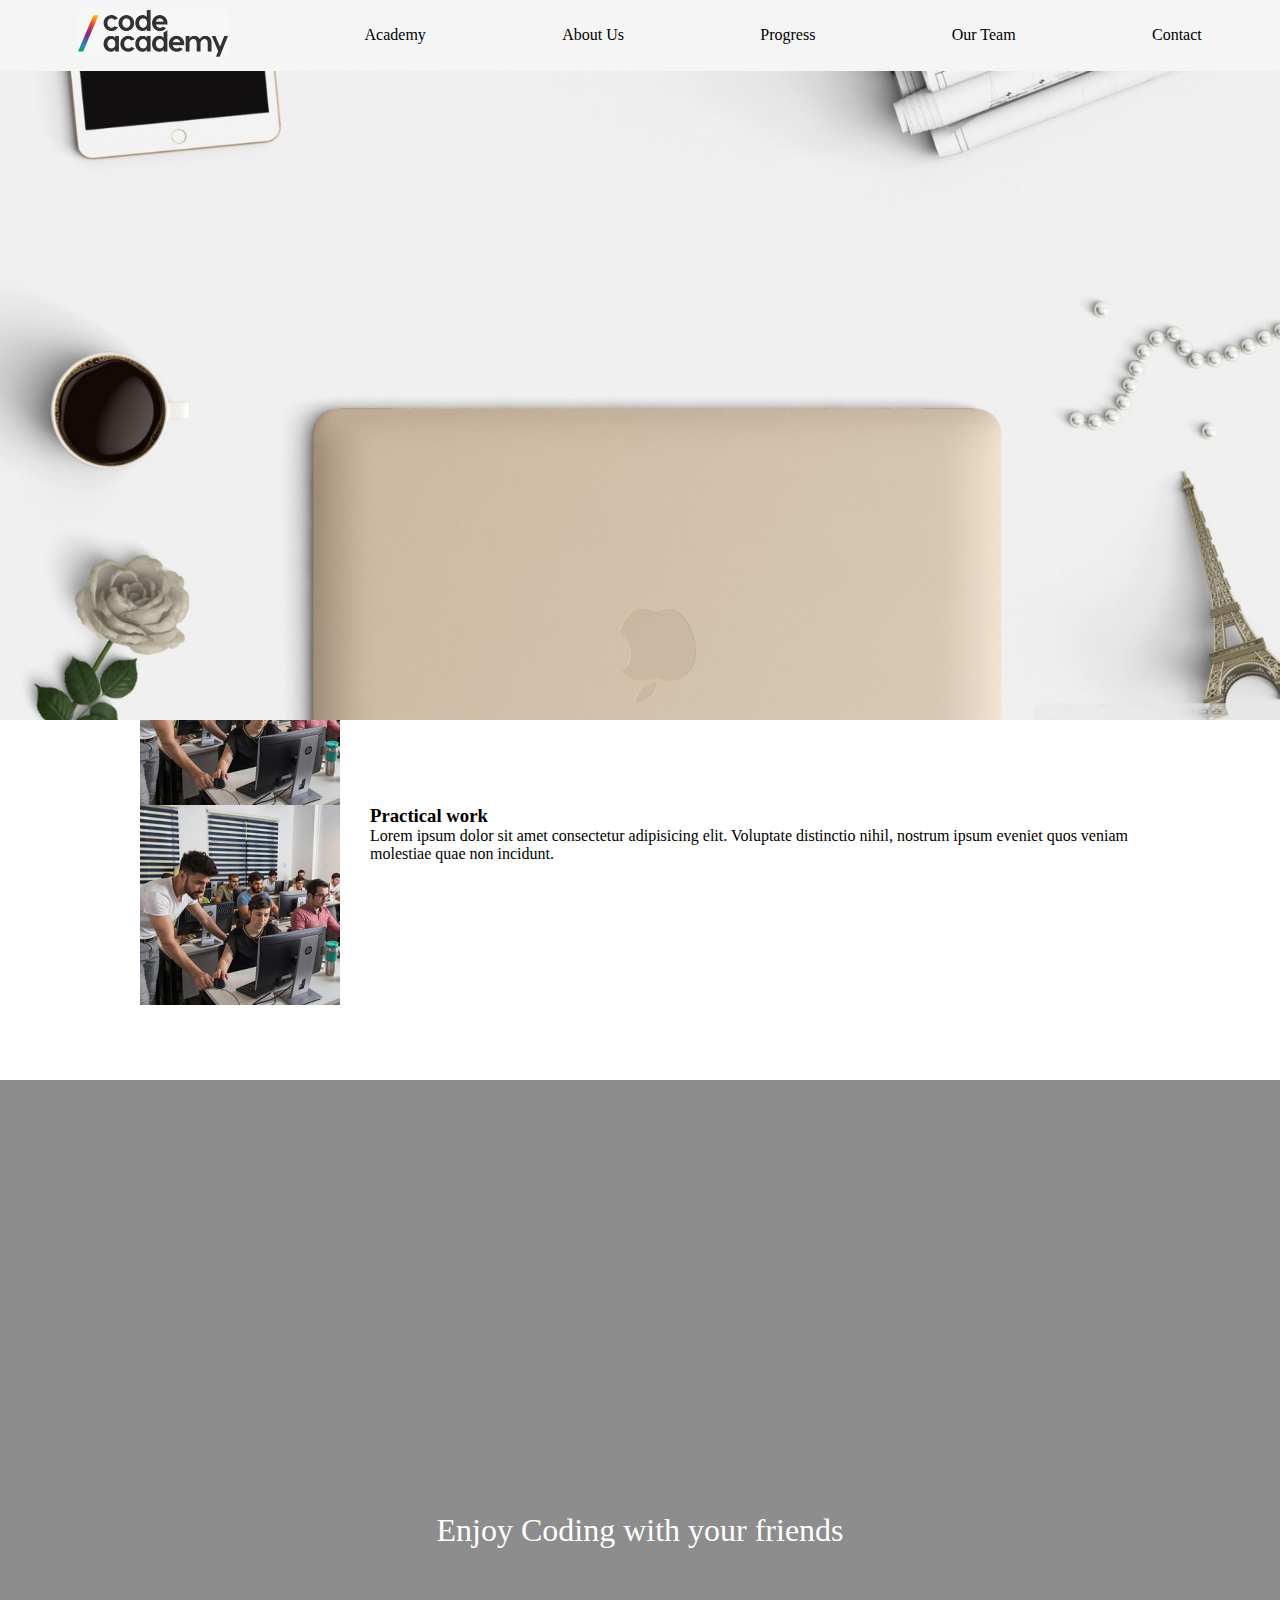
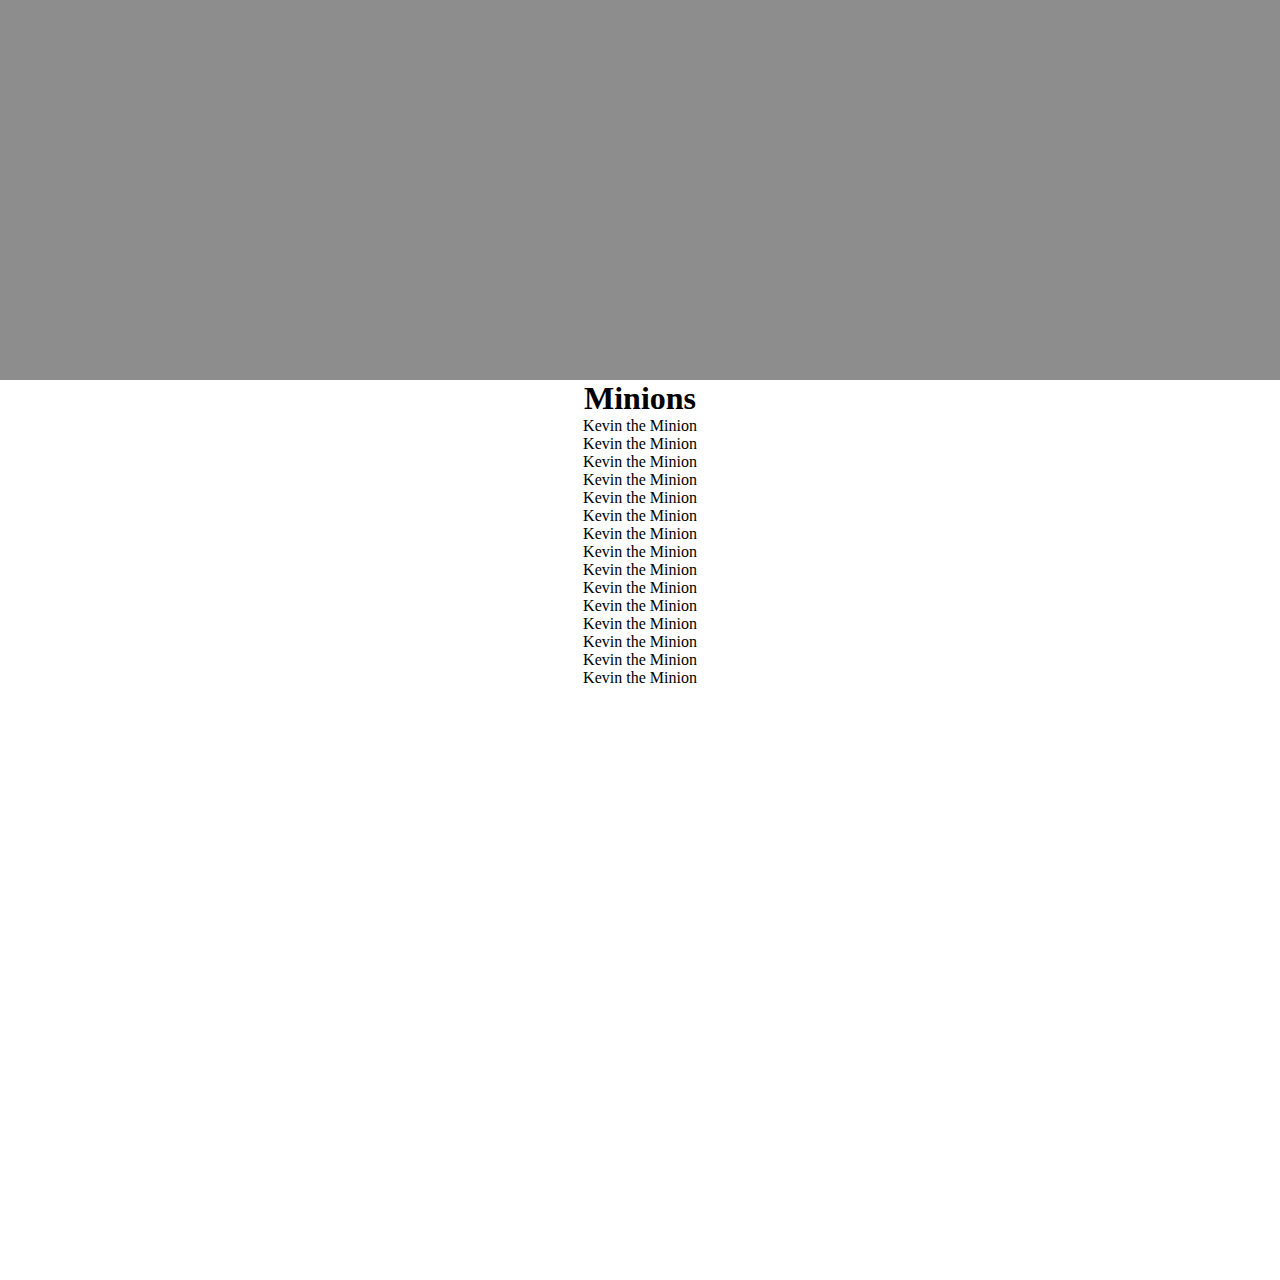
==== 03.04/index.html @ c74e6b80 "Add files via upload" ====
<!DOCTYPE html>
<html lang="en">
<head>
    <meta charset="UTF-8">
    <meta http-equiv="X-UA-Compatible" content="IE=edge">
    <meta name="viewport" content="width=device-width, initial-scale=1.0">
    <link href="https://cdn.jsdelivr.net/npm/bootstrap@5.3.0-alpha3/dist/css/bootstrap.min.css" rel="stylesheet" integrity="sha384-KK94CHFLLe+nY2dmCWGMq91rCGa5gtU4mk92HdvYe+M/SXH301p5ILy+dN9+nJOZ" crossorigin="anonymous">
    <link rel="stylesheet" href="./scss/main.css">
    <title>Code Academy</title>
</head>
<body>
    <header id="header">
        <nav>
            <ul>
                <a href="#header"><img src="./images/logo.png" width="150px" alt="logo"></a>
                <li><a href="#header">Academy</a></li>
                <li><a href="#about">About Us</a></li>
                <li><a href="#progress">Progress</a></li>
                <li><a href="#ourteam">Our Team</a></li>
                <li><a href="#contact">Contact</a></li>
            </ul>
        </nav>
    </header>
    <section class="about" id="about">
        <div class="mb-5">
            <h1>Why Code Academy?</h1>
            <img src="./images/line.png" alt="50px">
            <p class="mt-3">Lorem ipsum dolor sit amet consectetur adipisicing elit. Mollitia, dignissimos! Possimus maxime voluptatem quos iste quas ipsam laudantium odio quaerat corrupti. Pariatur distinctio illo minus possimus omnis explicabo eos optio a quidem quae, expedita veniam dicta rerum aliquid ipsa impedit!</p>
        </div>
        <div class="row">
            <div class="column col-6">
                <img src="./images/team.png" alt="work">
                <div>
                    <h3>Practical work</h3>
                <p>Lorem ipsum dolor sit amet consectetur adipisicing elit. Voluptate distinctio nihil, nostrum ipsum eveniet quos veniam molestiae quae non incidunt.</p>
                </div>
            </div>
            <div class="column col-6">
                <img src="./images/team.png" alt="work">
                <div>
                    <h3>Practical work</h3>
                <p>Lorem ipsum dolor sit amet consectetur adipisicing elit. Voluptate distinctio nihil, nostrum ipsum eveniet quos veniam molestiae quae non incidunt.</p>
                </div>
            </div>
            <div class="column col-6">
                <img src="./images/team.png" alt="work">
                <div>
                    <h3>Practical work</h3>
                <p>Lorem ipsum dolor sit amet consectetur adipisicing elit. Voluptate distinctio nihil, nostrum ipsum eveniet quos veniam molestiae quae non incidunt.</p>
                </div>
            </div>
            <div class="column col-6">
                <img src="./images/team.png" alt="work">
                <div>
                    <h3>Practical work</h3>
                <p>Lorem ipsum dolor sit amet consectetur adipisicing elit. Voluptate distinctio nihil, nostrum ipsum eveniet quos veniam molestiae quae non incidunt.</p>
                </div>
            </div>
        </div>
    </section>
    <section id="progress" class="bgi">
        <div class="opacity">
            <h1>Enjoy Coding with your friends</h1>
        </div>
    </section>
    <section id="ourteam" class="minion">
        <h1>Minions</h1>
        <div class="row">
            <div class="col-2">
                Kevin the Minion
            </div>
            <div class="col-2">
                Kevin the Minion
            </div>
            <div class="col-2">
                Kevin the Minion
            </div>
            <div class="col-2">
                Kevin the Minion
            </div>
            <div class="col-2">
                Kevin the Minion
            </div>
            <div class="col-2">
                Kevin the Minion
            </div>
            <div class="col-2">
                Kevin the Minion
            </div>
            <div class="col-2">
                Kevin the Minion
            </div>
            <div class="col-2">
                Kevin the Minion
            </div>
            <div class="col-2">
                Kevin the Minion
            </div>
            <div class="col-2">
                Kevin the Minion
            </div>
            <div class="col-2">
                Kevin the Minion
            </div>
            <div class="col-2">
                Kevin the Minion
            </div>
            <div class="col-2">
                Kevin the Minion
            </div>
            <div class="col-2">
                Kevin the Minion
            </div>
        </div>
    </section>

    <script src="https://cdn.jsdelivr.net/npm/bootstrap@5.3.0-alpha3/dist/js/bootstrap.bundle.min.js" integrity="sha384-ENjdO4Dr2bkBIFxQpeoTz1HIcje39Wm4jDKdf19U8gI4ddQ3GYNS7NTKfAdVQSZe" crossorigin="anonymous"></script>
</body>
</html>
---- 03.04/scss/main.css ----
* {
  margin: 0;
  padding: 0;
  list-style: none;
  box-sizing: border-box;
}

header {
  height: 80vh;
  background-image: url(../images/header.png);
  background-repeat: no-repeat;
  background-size: cover;
  position: fixed;
  width: 100%;
}
header nav {
  background-color: rgb(245, 245, 245);
  padding: 10px;
}
header nav ul {
  display: flex;
  justify-content: space-around;
  align-items: center;
}
header nav ul li a {
  text-decoration: none;
  color: black;
}
header nav ul li a:hover {
  border-bottom: 2px solid red;
}

.about {
  height: 120vh;
  max-width: 1000px;
  margin: 0 auto;
  padding: 60px 0;
}
.about div h1 {
  font-size: 48px;
}
.about div p {
  width: 55%;
}
.about .row {
  row-gap: 80px;
}
.about .row .column {
  display: flex;
}
.about .row .column img {
  width: 200px;
  height: 200px;
  margin-right: 30px;
}
.about .row .column p {
  width: 100%;
}

.bgi {
  height: 100vh;
  background-image: url(../images/bgi.png);
  background-attachment: fixed;
  background-repeat: no-repeat;
  background-size: cover;
}
.bgi .opacity {
  background-color: rgba(27, 27, 27, 0.5);
  height: 100vh;
  display: flex;
  align-items: center;
  justify-content: center;
}
.bgi .opacity h1 {
  color: white;
  font-weight: 400;
}

.minion {
  height: 100vh;
  text-align: center;
}/*# sourceMappingURL=main.css.map */
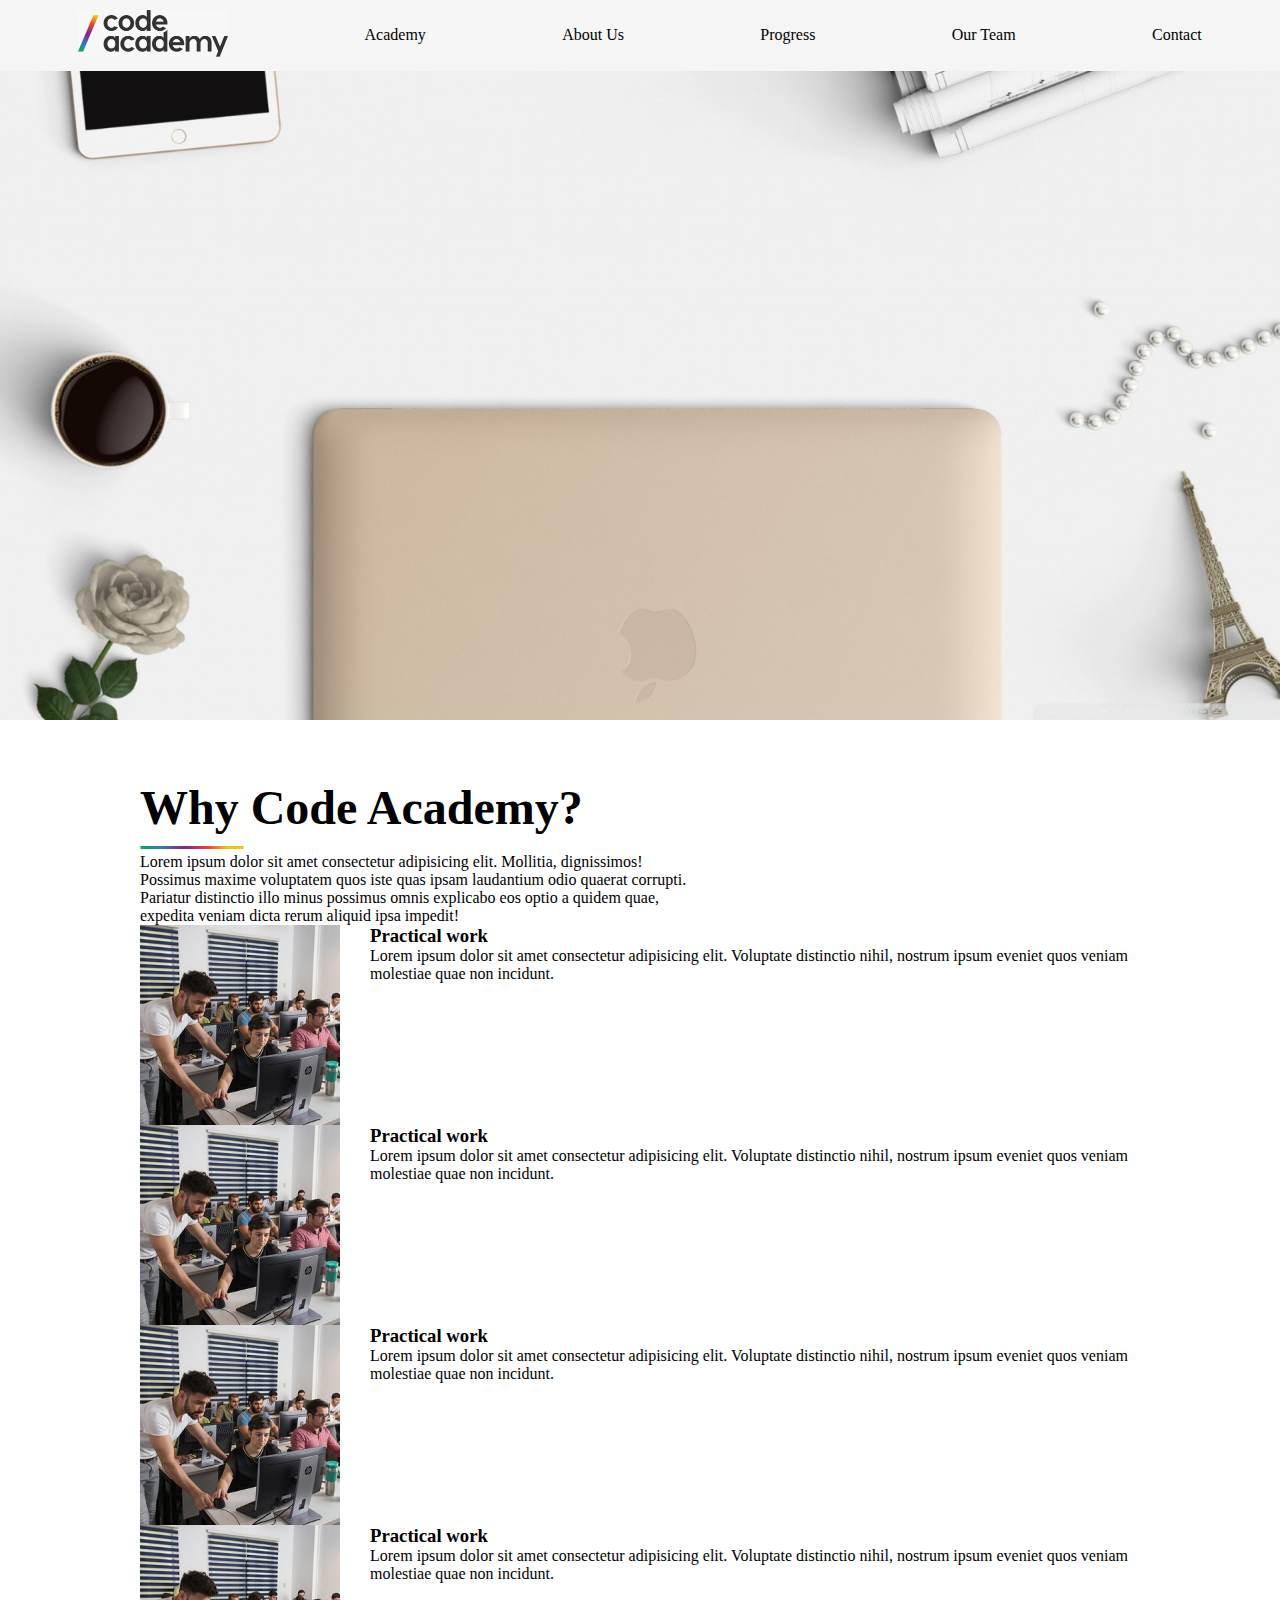
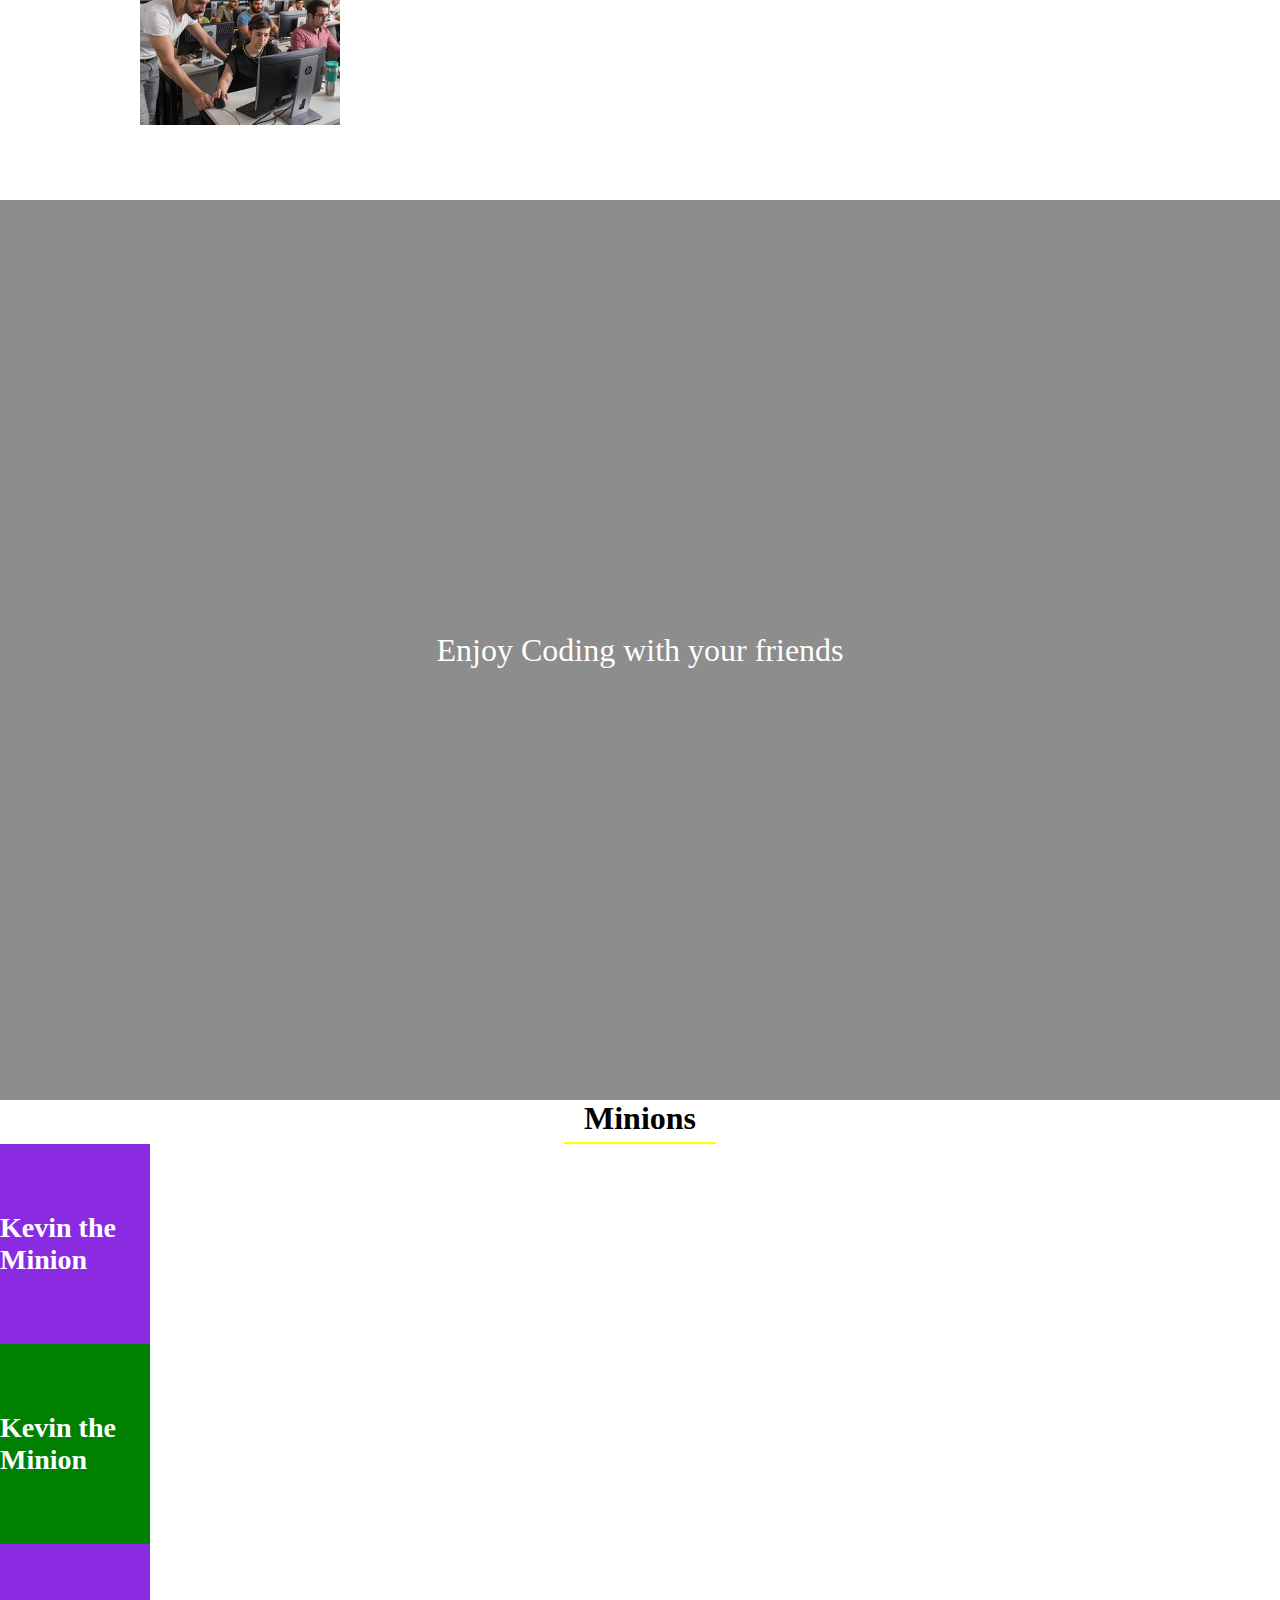
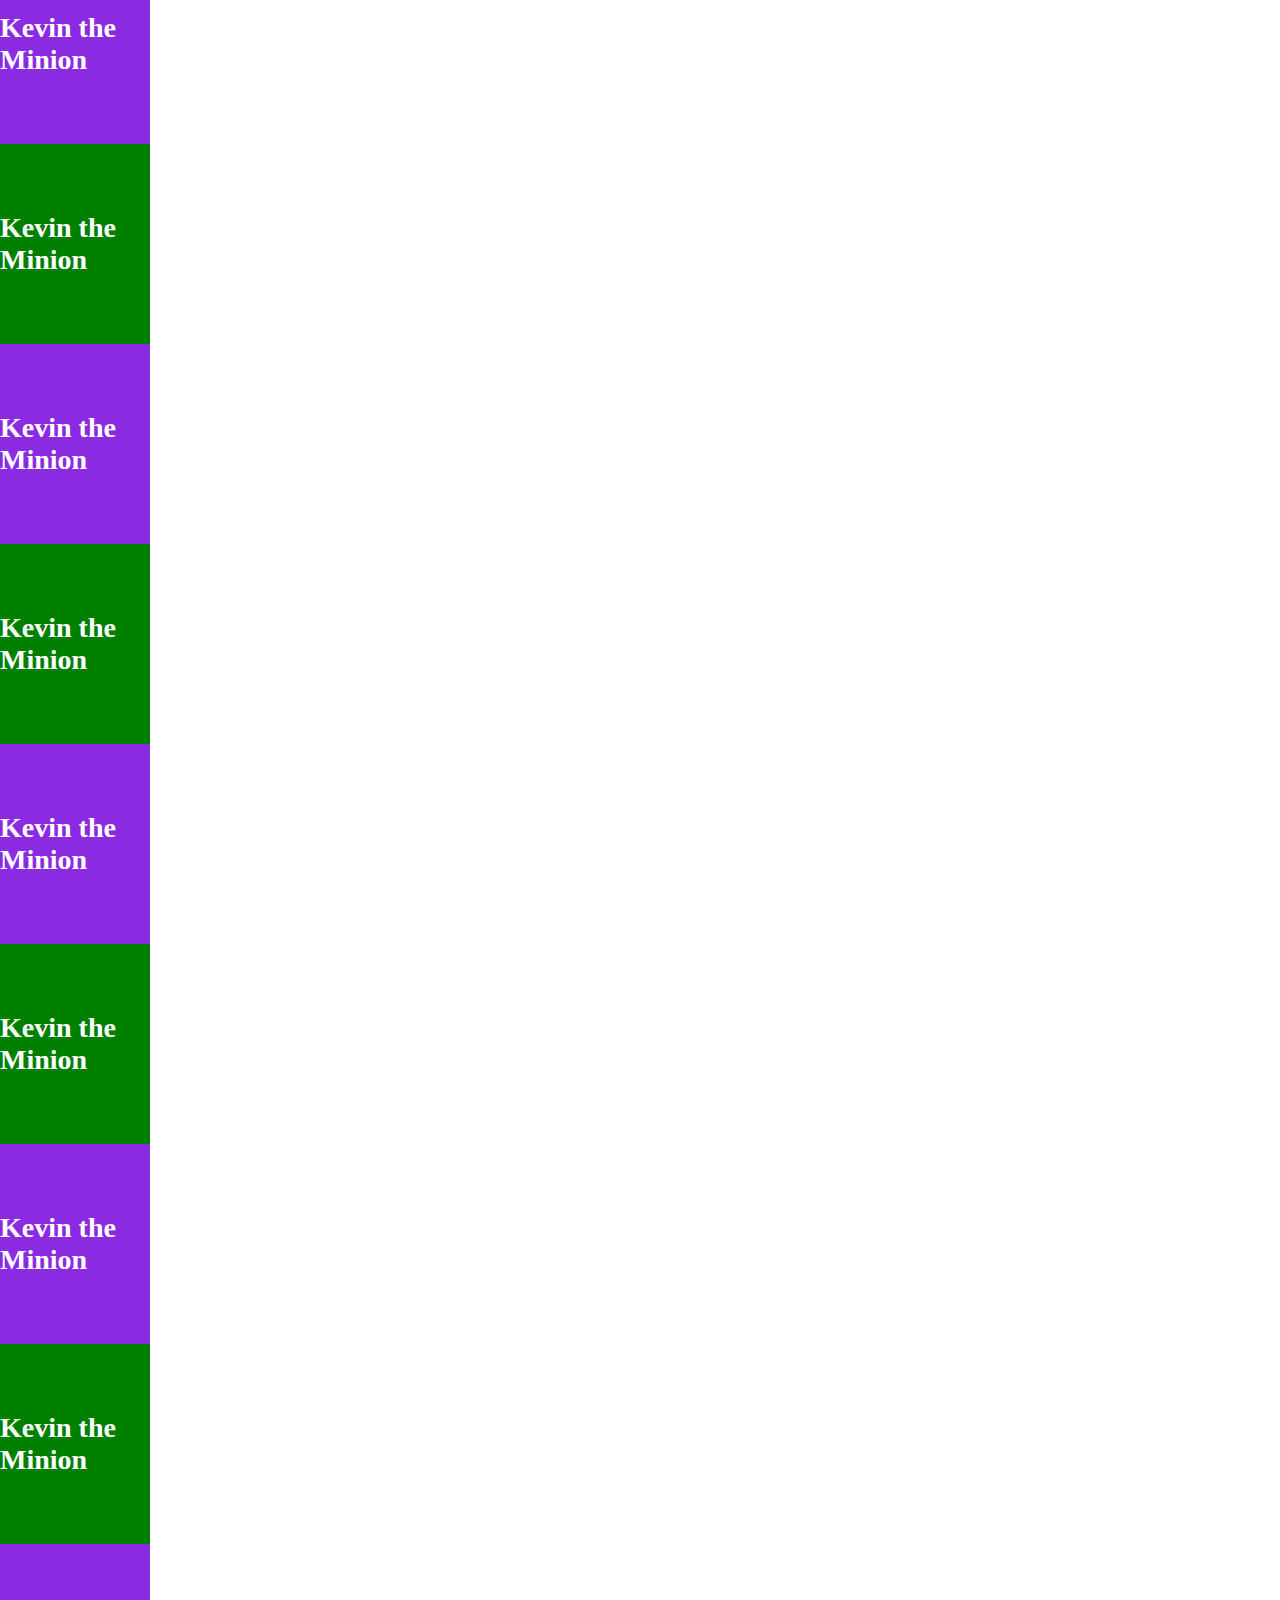
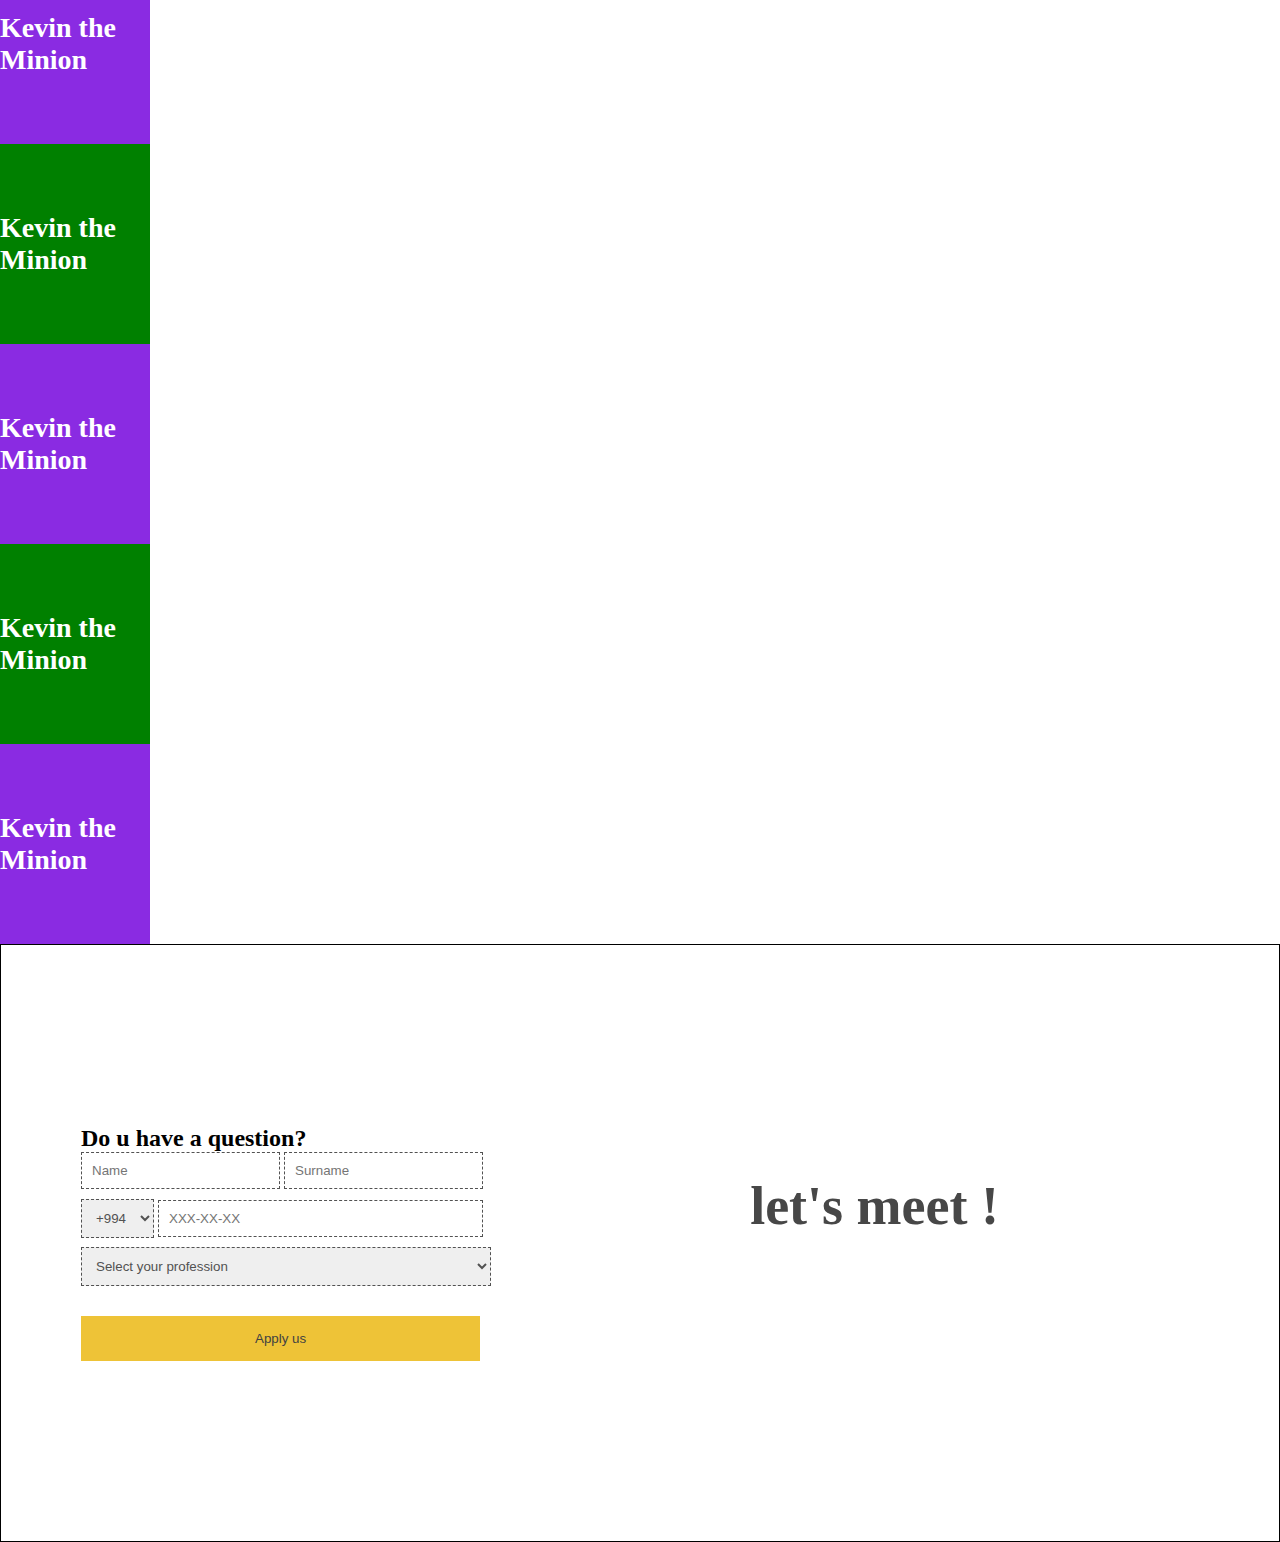
==== commit 43b0ef85: "Add files via upload" ====
--- a/03.04/index.html
+++ b/03.04/index.html
@@ -1,119 +1,154 @@
 <!DOCTYPE html>
 <html lang="en">
-<head>
-    <meta charset="UTF-8">
-    <meta http-equiv="X-UA-Compatible" content="IE=edge">
-    <meta name="viewport" content="width=device-width, initial-scale=1.0">
-    <link href="https://cdn.jsdelivr.net/npm/bootstrap@5.3.0-alpha3/dist/css/bootstrap.min.css" rel="stylesheet" integrity="sha384-KK94CHFLLe+nY2dmCWGMq91rCGa5gtU4mk92HdvYe+M/SXH301p5ILy+dN9+nJOZ" crossorigin="anonymous">
-    <link rel="stylesheet" href="./scss/main.css">
+  <head>
+    <meta charset="UTF-8" />
+    <meta http-equiv="X-UA-Compatible" content="IE=edge" />
+    <meta name="viewport" content="width=device-width, initial-scale=1.0" />
+    <link
+      href="https://cdn.jsdelivr.net/npm/bootstrap@5.3.0-alpha3/dist/css/bootstrap.min.css"
+      rel="stylesheet"
+      integrity="sha384-KK94CHFLLe+nY2dmCWGMq91rCGa5gtU4mk92HdvYe+M/SXH301p5ILy+dN9+nJOZ"
+      crossorigin="anonymous"
+    />
+    <link rel="stylesheet" href="./scss/main.css" />
+    <link rel="icon" type="image/x-icon" href="./images/title.png" />
     <title>Code Academy</title>
-</head>
-<body>
+  </head>
+  <body>
     <header id="header">
-        <nav>
-            <ul>
-                <a href="#header"><img src="./images/logo.png" width="150px" alt="logo"></a>
-                <li><a href="#header">Academy</a></li>
-                <li><a href="#about">About Us</a></li>
-                <li><a href="#progress">Progress</a></li>
-                <li><a href="#ourteam">Our Team</a></li>
-                <li><a href="#contact">Contact</a></li>
-            </ul>
-        </nav>
+      <nav>
+        <ul>
+          <a href="#header"
+            ><img src="./images/logo.png" width="150px" alt="logo"
+          /></a>
+          <li><a href="#header">Academy</a></li>
+          <li><a href="#about">About Us</a></li>
+          <li><a href="#progress">Progress</a></li>
+          <li><a href="#ourteam">Our Team</a></li>
+          <li><a href="#contact">Contact</a></li>
+        </ul>
+      </nav>
     </header>
     <section class="about" id="about">
-        <div class="mb-5">
-            <h1>Why Code Academy?</h1>
-            <img src="./images/line.png" alt="50px">
-            <p class="mt-3">Lorem ipsum dolor sit amet consectetur adipisicing elit. Mollitia, dignissimos! Possimus maxime voluptatem quos iste quas ipsam laudantium odio quaerat corrupti. Pariatur distinctio illo minus possimus omnis explicabo eos optio a quidem quae, expedita veniam dicta rerum aliquid ipsa impedit!</p>
+      <div class="mb-5">
+        <h1>Why Code Academy?</h1>
+        <img src="./images/line.png" alt="50px" />
+        <p class="mt-3">
+          Lorem ipsum dolor sit amet consectetur adipisicing elit. Mollitia,
+          dignissimos! Possimus maxime voluptatem quos iste quas ipsam
+          laudantium odio quaerat corrupti. Pariatur distinctio illo minus
+          possimus omnis explicabo eos optio a quidem quae, expedita veniam
+          dicta rerum aliquid ipsa impedit!
+        </p>
+      </div>
+      <div class="row">
+        <div class="column col-6">
+          <img src="./images/team.png" alt="work" />
+          <div>
+            <h3>Practical work</h3>
+            <p>
+              Lorem ipsum dolor sit amet consectetur adipisicing elit. Voluptate
+              distinctio nihil, nostrum ipsum eveniet quos veniam molestiae quae
+              non incidunt.
+            </p>
+          </div>
         </div>
-        <div class="row">
-            <div class="column col-6">
-                <img src="./images/team.png" alt="work">
-                <div>
-                    <h3>Practical work</h3>
-                <p>Lorem ipsum dolor sit amet consectetur adipisicing elit. Voluptate distinctio nihil, nostrum ipsum eveniet quos veniam molestiae quae non incidunt.</p>
-                </div>
-            </div>
-            <div class="column col-6">
-                <img src="./images/team.png" alt="work">
-                <div>
-                    <h3>Practical work</h3>
-                <p>Lorem ipsum dolor sit amet consectetur adipisicing elit. Voluptate distinctio nihil, nostrum ipsum eveniet quos veniam molestiae quae non incidunt.</p>
-                </div>
-            </div>
-            <div class="column col-6">
-                <img src="./images/team.png" alt="work">
-                <div>
-                    <h3>Practical work</h3>
-                <p>Lorem ipsum dolor sit amet consectetur adipisicing elit. Voluptate distinctio nihil, nostrum ipsum eveniet quos veniam molestiae quae non incidunt.</p>
-                </div>
-            </div>
-            <div class="column col-6">
-                <img src="./images/team.png" alt="work">
-                <div>
-                    <h3>Practical work</h3>
-                <p>Lorem ipsum dolor sit amet consectetur adipisicing elit. Voluptate distinctio nihil, nostrum ipsum eveniet quos veniam molestiae quae non incidunt.</p>
-                </div>
-            </div>
+        <div class="column col-6">
+          <img src="./images/team.png" alt="work" />
+          <div>
+            <h3>Practical work</h3>
+            <p>
+              Lorem ipsum dolor sit amet consectetur adipisicing elit. Voluptate
+              distinctio nihil, nostrum ipsum eveniet quos veniam molestiae quae
+              non incidunt.
+            </p>
+          </div>
         </div>
+        <div class="column col-6">
+          <img src="./images/team.png" alt="work" />
+          <div>
+            <h3>Practical work</h3>
+            <p>
+              Lorem ipsum dolor sit amet consectetur adipisicing elit. Voluptate
+              distinctio nihil, nostrum ipsum eveniet quos veniam molestiae quae
+              non incidunt.
+            </p>
+          </div>
+        </div>
+        <div class="column col-6">
+          <img src="./images/team.png" alt="work" />
+          <div>
+            <h3>Practical work</h3>
+            <p>
+              Lorem ipsum dolor sit amet consectetur adipisicing elit. Voluptate
+              distinctio nihil, nostrum ipsum eveniet quos veniam molestiae quae
+              non incidunt.
+            </p>
+          </div>
+        </div>
+      </div>
     </section>
     <section id="progress" class="bgi">
-        <div class="opacity">
-            <h1>Enjoy Coding with your friends</h1>
+      <div class="opacity">
+        <h1>Enjoy Coding with your friends</h1>
+      </div>
+    </section>
+    <section id="ourteam" class="minion mt-5 mb-5">
+      <h1 class="text-center">Minions</h1>
+      <div class="row mini">
+        <div class="col-2 col-md-4 min"><h4>Kevin the Minion</h4></div>
+        <div class="col-2 col-md-4 min"><h4>Kevin the Minion</h4></div>
+        <div class="col-2 col-md-4 min"><h4>Kevin the Minion</h4></div>
+        <div class="col-2 col-md-4 min"><h4>Kevin the Minion</h4></div>
+        <div class="col-2 col-md-4 min"><h4>Kevin the Minion</h4></div>
+        <div class="col-2 col-md-4 min"><h4>Kevin the Minion</h4></div>
+        <div class="col-2 col-md-4 min"><h4>Kevin the Minion</h4></div>
+        <div class="col-2 col-md-4 min"><h4>Kevin the Minion</h4></div>
+        <div class="col-2 col-md-4 min"><h4>Kevin the Minion</h4></div>
+        <div class="col-2 col-md-4 min"><h4>Kevin the Minion</h4></div>
+        <div class="col-2 col-md-4 min"><h4>Kevin the Minion</h4></div>
+        <div class="col-2 col-md-4 min"><h4>Kevin the Minion</h4></div>
+        <div class="col-2 col-md-4 min"><h4>Kevin the Minion</h4></div>
+        <div class="col-2 col-md-4 min"><h4>Kevin the Minion</h4></div>
+        <div class="col-2 col-md-4 min"><h4>Kevin the Minion</h4></div>
+      </div>
+    </section>
+    <section id="contact" class="contact">
+      <div class="row">
+        <div class="col-6 left">
+          <h2>Do u have a question?</h2>
+          <h1>let's meet !</h1>
         </div>
-    </section>
-    <section id="ourteam" class="minion">
-        <h1>Minions</h1>
-        <div class="row">
-            <div class="col-2">
-                Kevin the Minion
-            </div>
-            <div class="col-2">
-                Kevin the Minion
-            </div>
-            <div class="col-2">
-                Kevin the Minion
-            </div>
-            <div class="col-2">
-                Kevin the Minion
-            </div>
-            <div class="col-2">
-                Kevin the Minion
-            </div>
-            <div class="col-2">
-                Kevin the Minion
-            </div>
-            <div class="col-2">
-                Kevin the Minion
-            </div>
-            <div class="col-2">
-                Kevin the Minion
-            </div>
-            <div class="col-2">
-                Kevin the Minion
-            </div>
-            <div class="col-2">
-                Kevin the Minion
-            </div>
-            <div class="col-2">
-                Kevin the Minion
-            </div>
-            <div class="col-2">
-                Kevin the Minion
-            </div>
-            <div class="col-2">
-                Kevin the Minion
-            </div>
-            <div class="col-2">
-                Kevin the Minion
-            </div>
-            <div class="col-2">
-                Kevin the Minion
-            </div>
+        <div class="col-6 right">
+          <input type="text" placeholder="Name" required />
+          <input type="text" placeholder="Surname" required /><br />
+          <select required>
+            <option value="+994">+994</option>
+            <option value="050">050</option>
+            <option value="051">051</option>
+            <option value="055">055</option>
+            <option value="070">070</option>
+            <option value="077">077</option>
+          </select>
+          <input type="text" placeholder="XXX-XX-XX" class="number" /><br />
+          <select class="profession" required>
+            <option value="Select your profession">
+              Select your profession
+            </option>
+            <option value="fed">Front-end Developer</option>
+            <option value="bed">Back-end Developer</option>
+            <option value="da">Data Analystics</option>
+            <option value="qat">QA Tester</option></select
+          ><br />
+          <button type="submit">Apply us</button>
         </div>
+      </div>
     </section>
 
-    <script src="https://cdn.jsdelivr.net/npm/bootstrap@5.3.0-alpha3/dist/js/bootstrap.bundle.min.js" integrity="sha384-ENjdO4Dr2bkBIFxQpeoTz1HIcje39Wm4jDKdf19U8gI4ddQ3GYNS7NTKfAdVQSZe" crossorigin="anonymous"></script>
-</body>
-</html>+    <script
+      src="https://cdn.jsdelivr.net/npm/bootstrap@5.3.0-alpha3/dist/js/bootstrap.bundle.min.js"
+      integrity="sha384-ENjdO4Dr2bkBIFxQpeoTz1HIcje39Wm4jDKdf19U8gI4ddQ3GYNS7NTKfAdVQSZe"
+      crossorigin="anonymous"
+    ></script>
+  </body>
+</html>
--- a/03.04/scss/main.css
+++ b/03.04/scss/main.css
@@ -10,12 +10,12 @@
   background-image: url(../images/header.png);
   background-repeat: no-repeat;
   background-size: cover;
-  position: fixed;
-  width: 100%;
 }
 header nav {
   background-color: rgb(245, 245, 245);
   padding: 10px;
+  position: fixed;
+  width: 100%;
 }
 header nav ul {
   display: flex;
@@ -77,6 +77,108 @@
 }
 
 .minion {
-  height: 100vh;
-  text-align: center;
+  max-width: 1300px;
+}
+.minion h1 {
+  display: flex;
+  flex-direction: column;
+  align-items: center;
+}
+.minion h1::after {
+  content: "";
+  display: block;
+  width: 150px;
+  border: 1px solid yellow;
+  margin-top: 5px;
+}
+.minion .mini {
+  gap: 10px;
+}
+.minion .mini .min {
+  flex-wrap: nowrap;
+  font-size: 28px;
+  color: white;
+  display: flex;
+  justify-content: center;
+  align-items: center;
+  height: 200px;
+  width: 150px;
+  border: transparent;
+}
+.minion .mini .min:hover {
+  animation: rotate 2s;
+  border: 1px dashed black;
+}
+.minion .mini .min:hover h4 {
+  display: none;
+}
+.minion .mini .min:nth-child(odd) {
+  background-color: blueviolet;
+}
+.minion .mini .min:nth-child(odd):hover {
+  background-image: url(../images/minion1.png);
+  background-size: cover;
+  background-repeat: no-repeat;
+}
+.minion .mini .min:nth-child(even) {
+  background-color: green;
+}
+.minion .mini .min:nth-child(even):hover {
+  background-image: url(../images/minion2.png);
+  background-size: cover;
+}
+@keyframes rotate {
+  0% {
+    transform: rotateX(0deg);
+  }
+  50% {
+    transform: rotateX(90deg);
+  }
+  100% {
+    transform: rotateX(0deg);
+  }
+}
+
+.contact {
+  border: 1px solid black;
+  padding: 180px 80px;
+}
+.contact .left {
+  position: relative;
+}
+.contact .left h1 {
+  position: absolute;
+  top: 50px;
+  right: 200px;
+  font-size: 54px;
+  color: rgb(71, 71, 71);
+  font-weight: 700;
+}
+.contact .right {
+  gap: 30px;
+}
+.contact .right input {
+  border: 1px dashed rgb(82, 82, 82);
+  padding: 10px;
+  outline: none;
+  margin-bottom: 10px;
+}
+.contact .right .number {
+  width: 325px;
+}
+.contact .right select {
+  border: 1px dashed rgb(82, 82, 82);
+  padding: 10px;
+  outline: none;
+  color: rgb(82, 82, 82);
+}
+.contact .right .profession {
+  width: 410px;
+  margin-bottom: 30px;
+}
+.contact .right button {
+  padding: 15px 174px;
+  border: transparent;
+  background-color: rgb(238, 195, 55);
+  color: rgb(66, 66, 66);
 }/*# sourceMappingURL=main.css.map */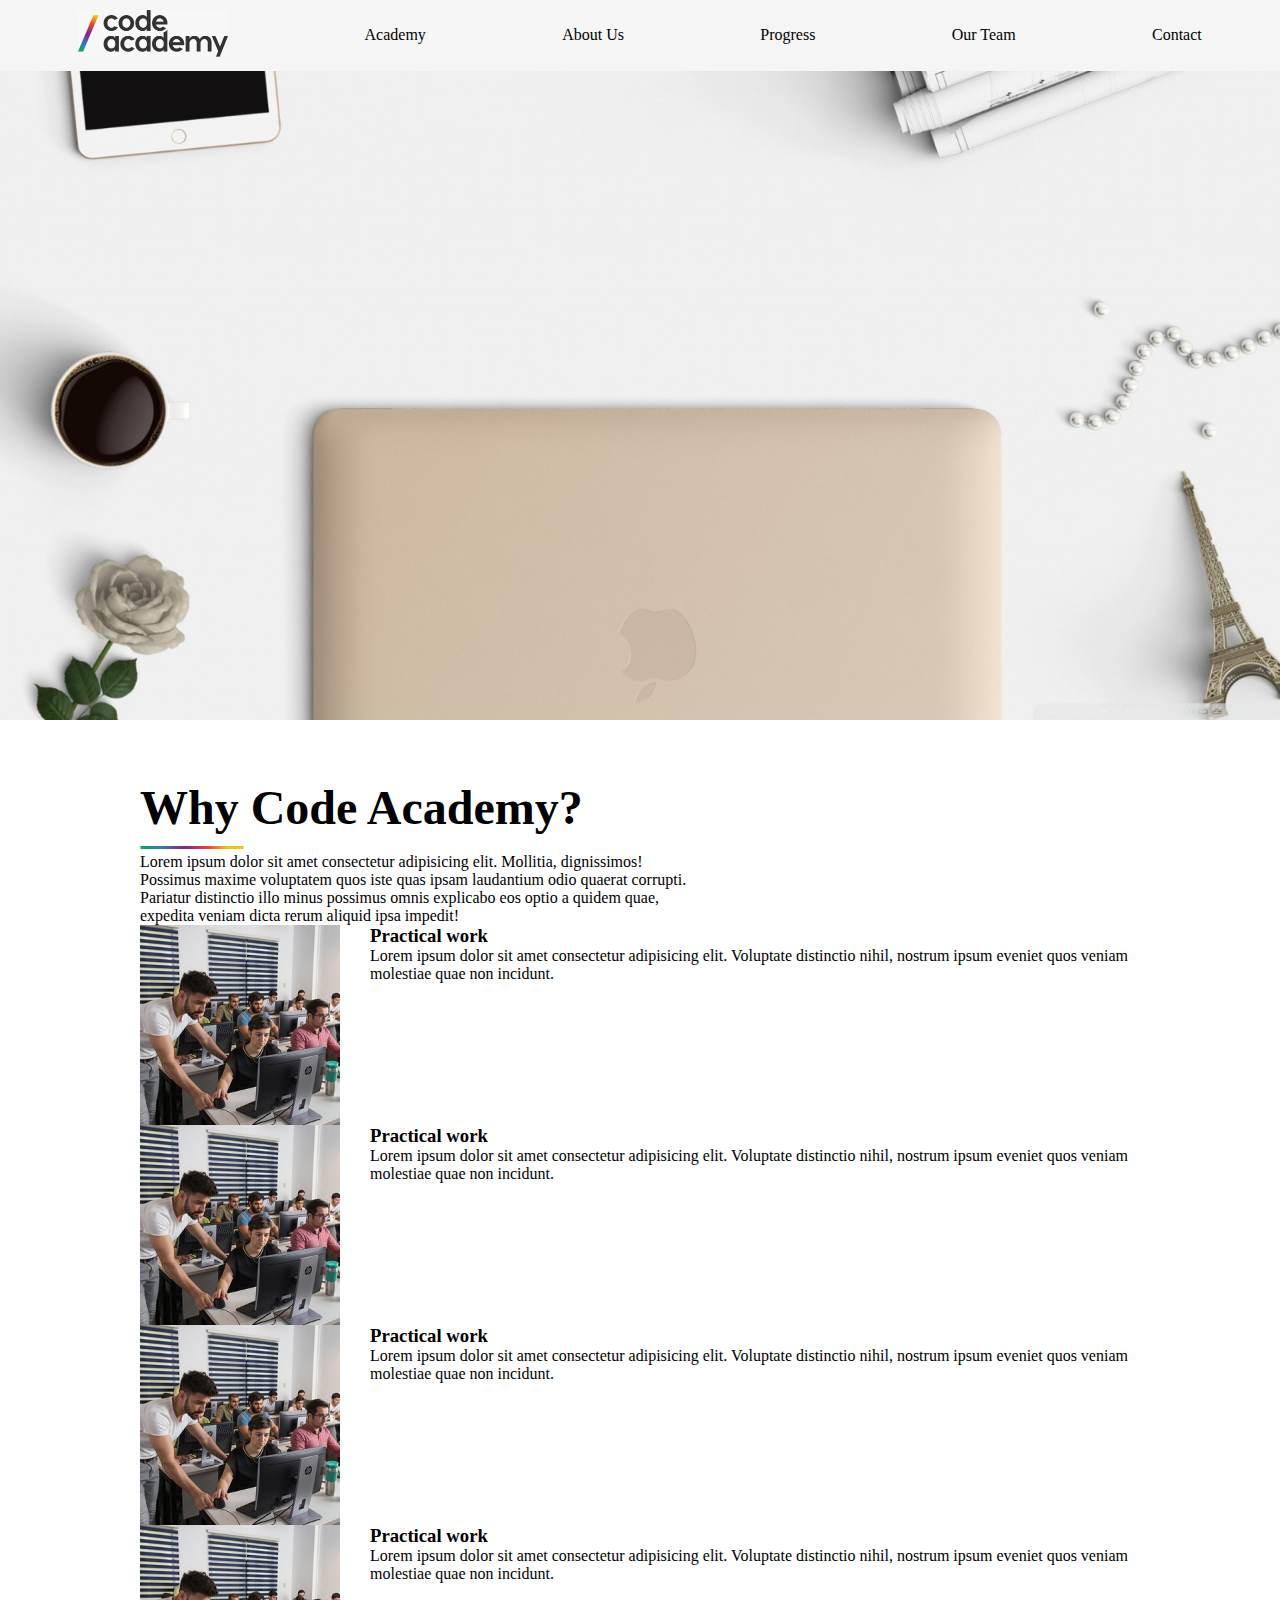
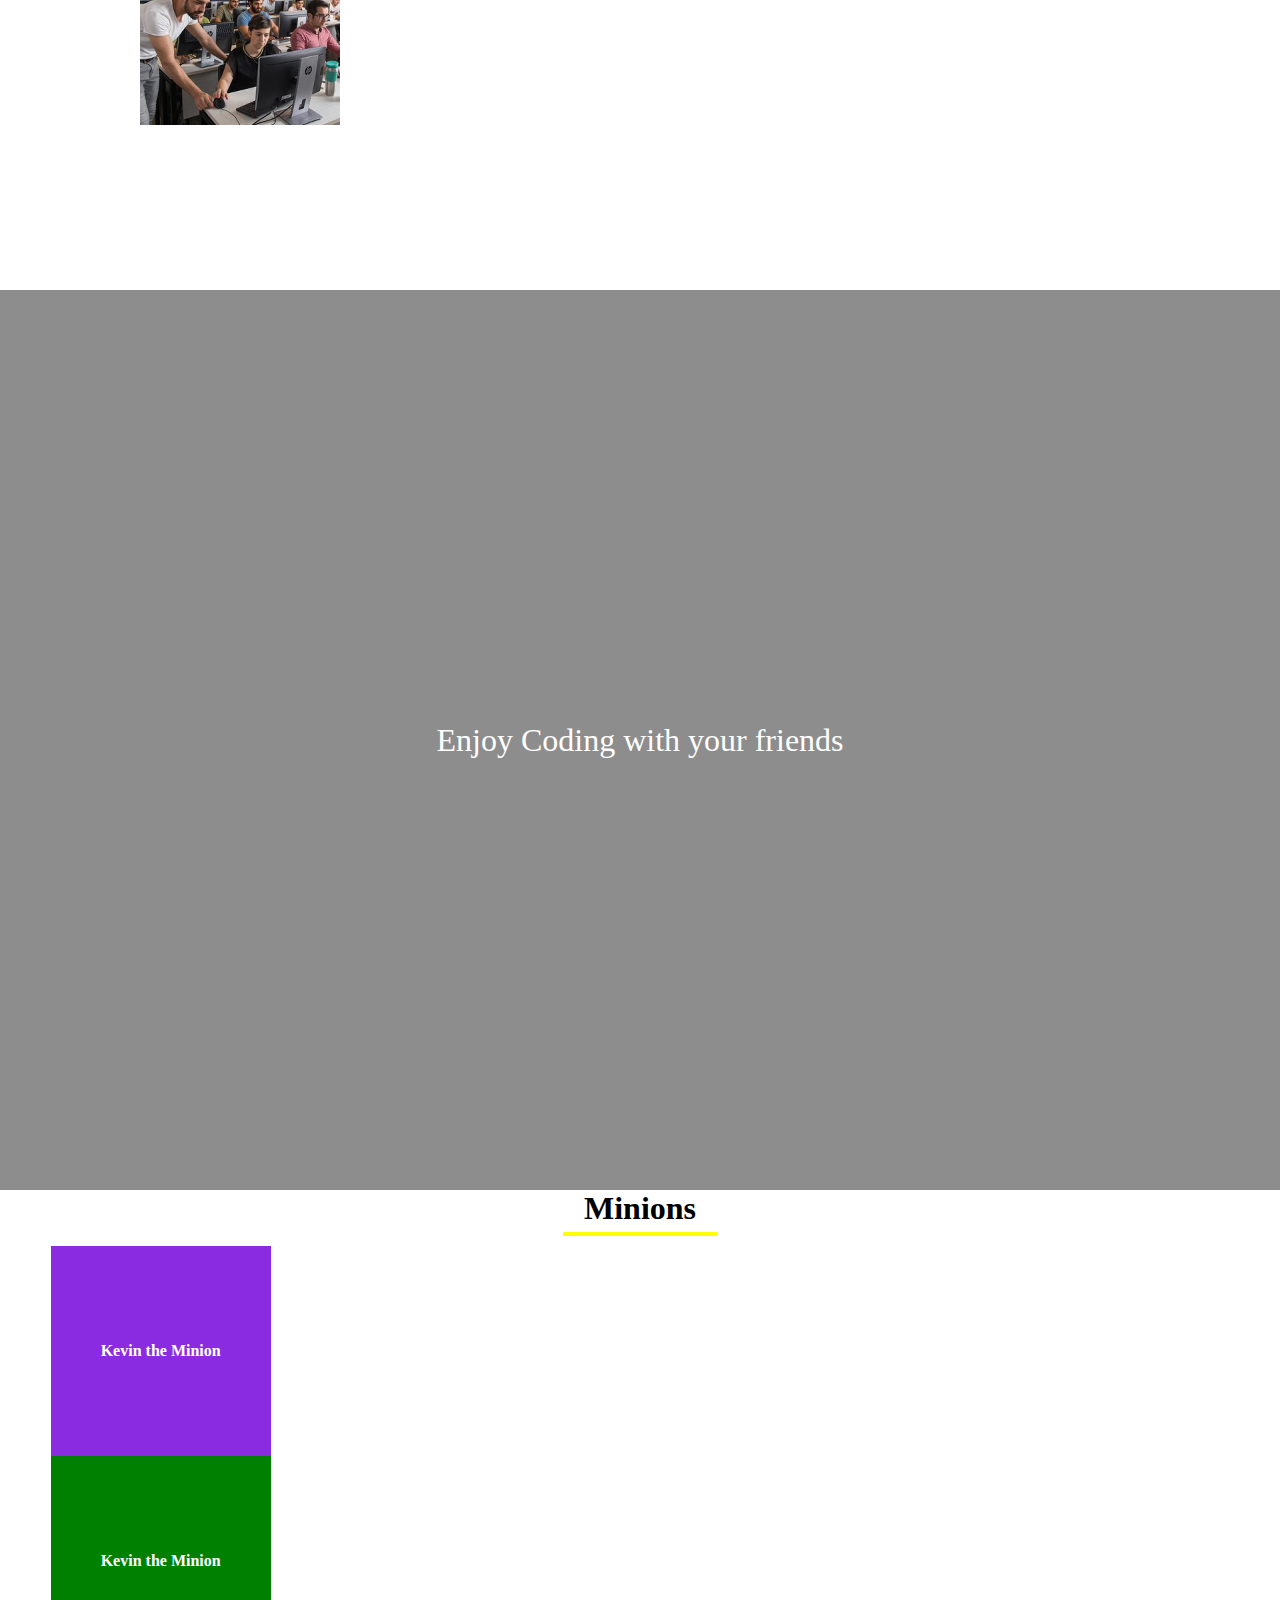
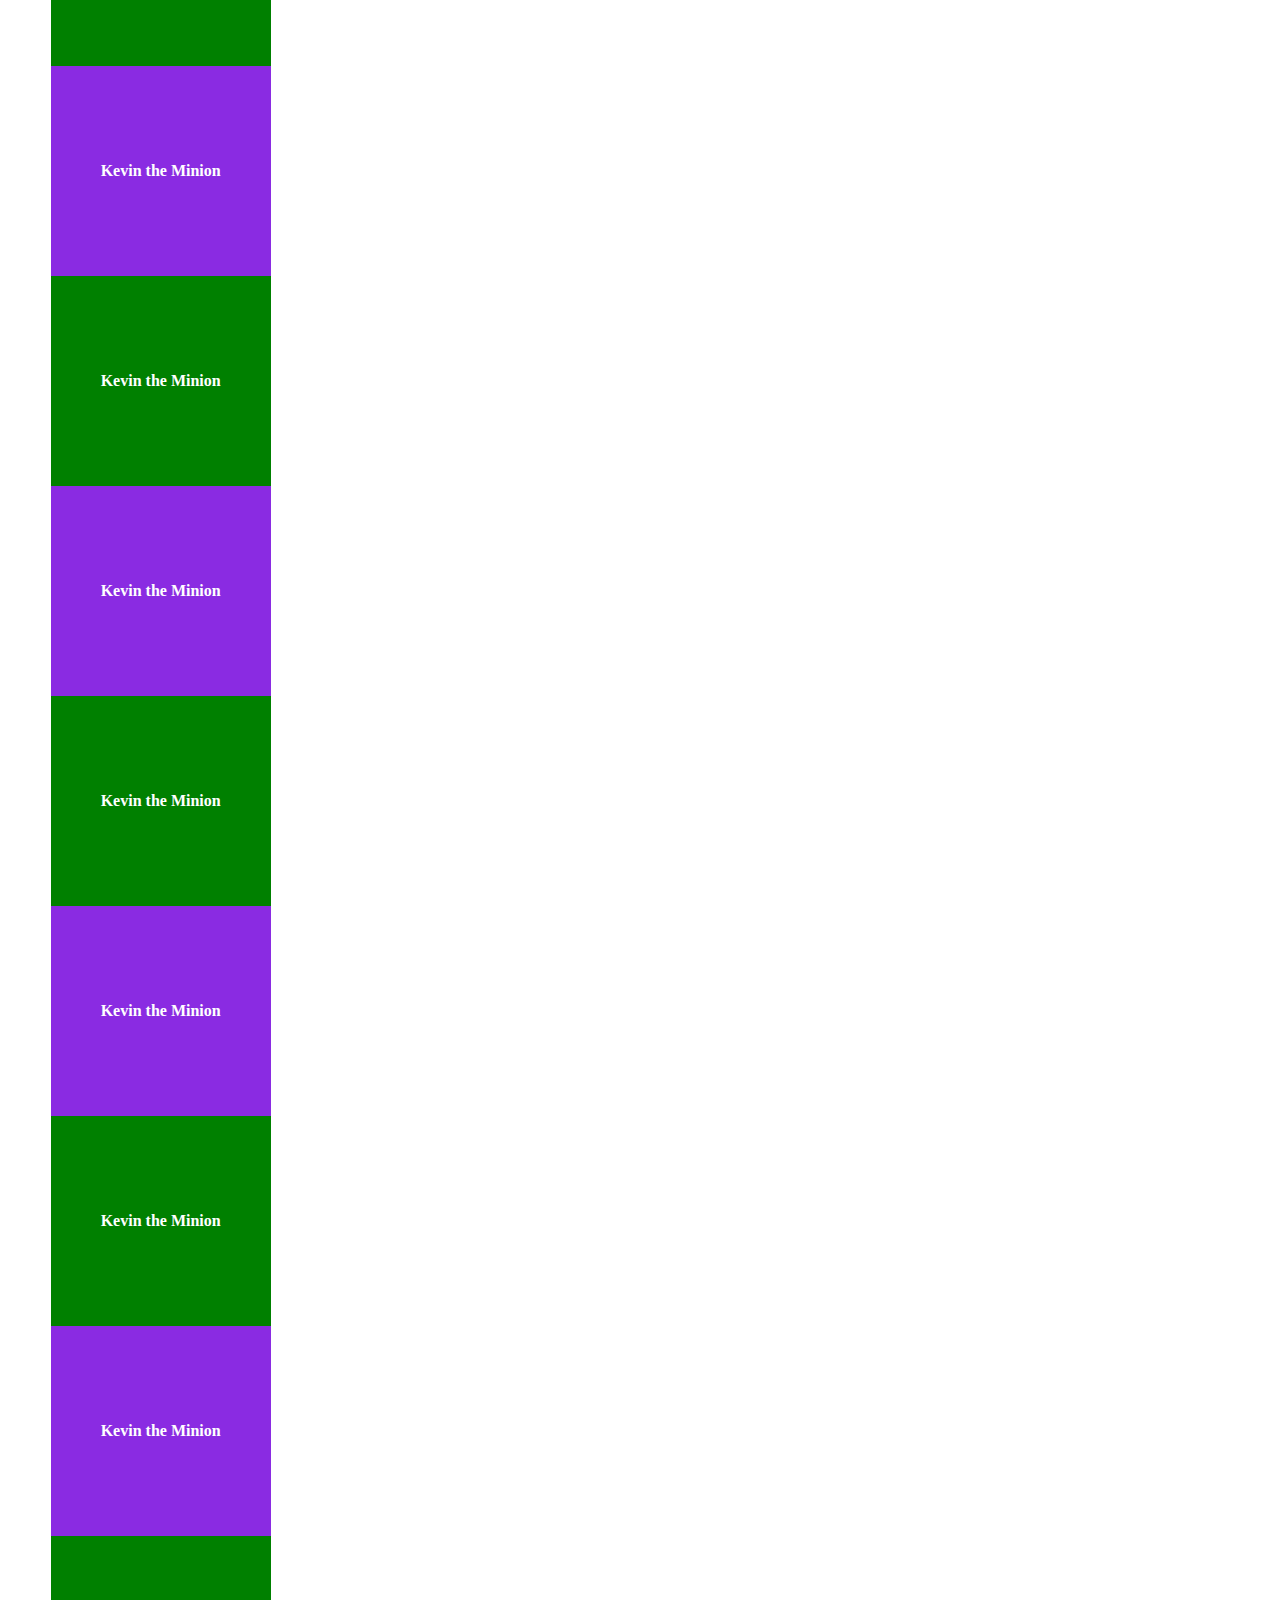
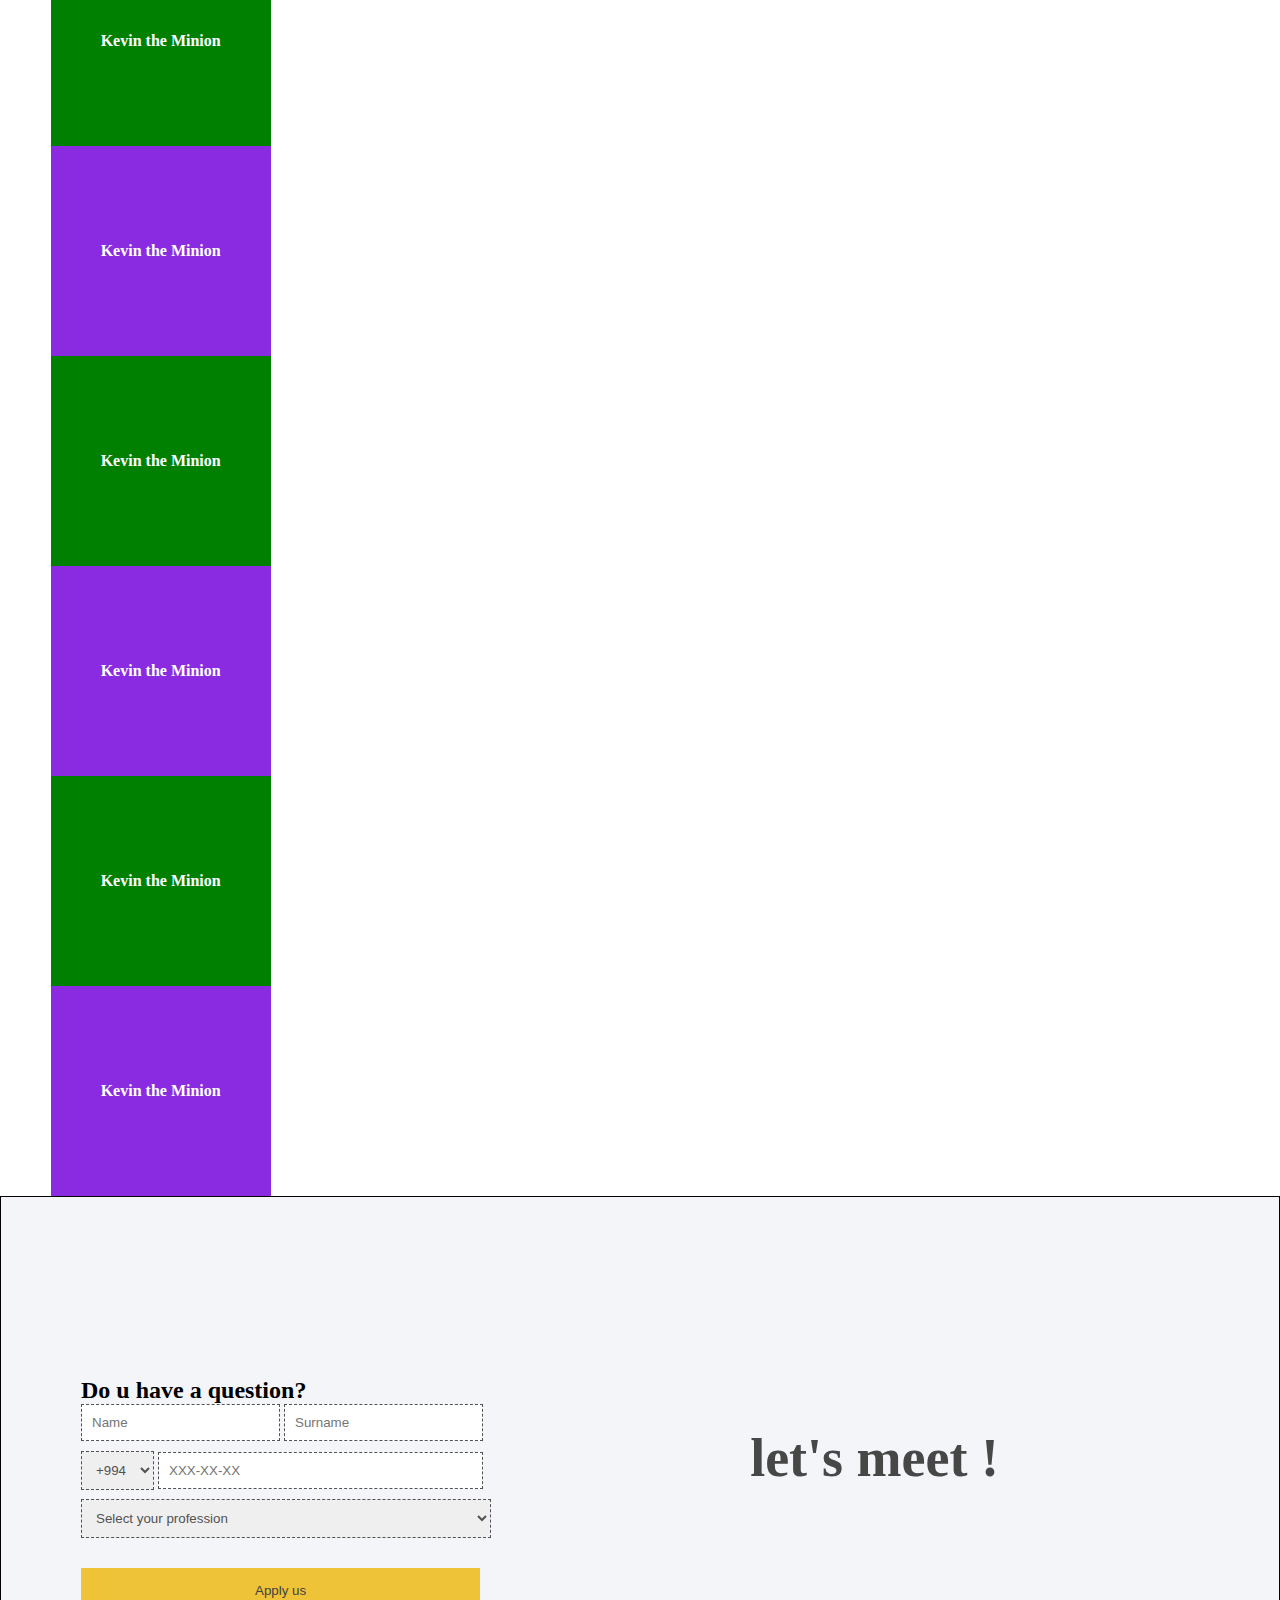
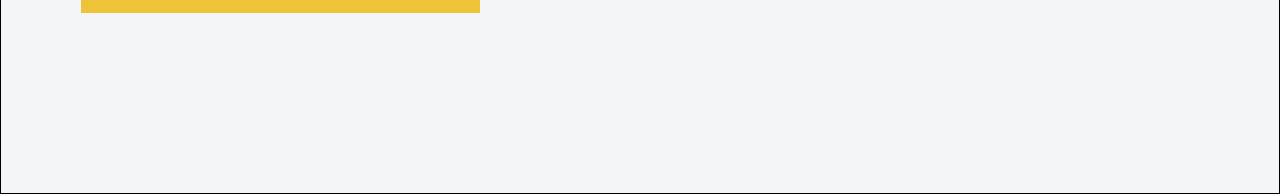
==== commit aa06e763: "03.04 classwork" ====
--- a/03.04/index.html
+++ b/03.04/index.html
@@ -18,9 +18,11 @@
     <header id="header">
       <nav>
         <ul>
-          <a href="#header"
-            ><img src="./images/logo.png" width="150px" alt="logo"
-          /></a>
+          <li>
+            <a href="#header"
+              ><img src="./images/logo.png" width="150px" alt="logo"
+            /></a>
+          </li>
           <li><a href="#header">Academy</a></li>
           <li><a href="#about">About Us</a></li>
           <li><a href="#progress">Progress</a></li>
@@ -32,7 +34,7 @@
     <section class="about" id="about">
       <div class="mb-5">
         <h1>Why Code Academy?</h1>
-        <img src="./images/line.png" alt="50px" />
+        <img src="./images/line.png" alt="50px" class="linee" />
         <p class="mt-3">
           Lorem ipsum dolor sit amet consectetur adipisicing elit. Mollitia,
           dignissimos! Possimus maxime voluptatem quos iste quas ipsam
@@ -42,7 +44,7 @@
         </p>
       </div>
       <div class="row">
-        <div class="column col-6">
+        <div class="column col-12 col-md-6">
           <img src="./images/team.png" alt="work" />
           <div>
             <h3>Practical work</h3>
@@ -53,7 +55,7 @@
             </p>
           </div>
         </div>
-        <div class="column col-6">
+        <div class="column col-12 col-md-6">
           <img src="./images/team.png" alt="work" />
           <div>
             <h3>Practical work</h3>
@@ -64,7 +66,7 @@
             </p>
           </div>
         </div>
-        <div class="column col-6">
+        <div class="column col-12 col-md-6">
           <img src="./images/team.png" alt="work" />
           <div>
             <h3>Practical work</h3>
@@ -75,7 +77,7 @@
             </p>
           </div>
         </div>
-        <div class="column col-6">
+        <div class="column col-12 col-md-6">
           <img src="./images/team.png" alt="work" />
           <div>
             <h3>Practical work</h3>
@@ -95,35 +97,41 @@
     </section>
     <section id="ourteam" class="minion mt-5 mb-5">
       <h1 class="text-center">Minions</h1>
-      <div class="row mini">
-        <div class="col-2 col-md-4 min"><h4>Kevin the Minion</h4></div>
-        <div class="col-2 col-md-4 min"><h4>Kevin the Minion</h4></div>
-        <div class="col-2 col-md-4 min"><h4>Kevin the Minion</h4></div>
-        <div class="col-2 col-md-4 min"><h4>Kevin the Minion</h4></div>
-        <div class="col-2 col-md-4 min"><h4>Kevin the Minion</h4></div>
-        <div class="col-2 col-md-4 min"><h4>Kevin the Minion</h4></div>
-        <div class="col-2 col-md-4 min"><h4>Kevin the Minion</h4></div>
-        <div class="col-2 col-md-4 min"><h4>Kevin the Minion</h4></div>
-        <div class="col-2 col-md-4 min"><h4>Kevin the Minion</h4></div>
-        <div class="col-2 col-md-4 min"><h4>Kevin the Minion</h4></div>
-        <div class="col-2 col-md-4 min"><h4>Kevin the Minion</h4></div>
-        <div class="col-2 col-md-4 min"><h4>Kevin the Minion</h4></div>
-        <div class="col-2 col-md-4 min"><h4>Kevin the Minion</h4></div>
-        <div class="col-2 col-md-4 min"><h4>Kevin the Minion</h4></div>
-        <div class="col-2 col-md-4 min"><h4>Kevin the Minion</h4></div>
+      <div class="row">
+        <div class="row">
+          <div class="col-2 col-md-2 min m-1"><h4>Kevin the Minion</h4></div>
+          <div class="col-2 col-md-2 min m-1"><h4>Kevin the Minion</h4></div>
+          <div class="col-2 col-md-2 min m-1"><h4>Kevin the Minion</h4></div>
+          <div class="col-2 col-md-2 min m-1"><h4>Kevin the Minion</h4></div>
+          <div class="col-2 col-md-2 min m-1"><h4>Kevin the Minion</h4></div>
+          <div class="col-2 col-md-2 min m-1"><h4>Kevin the Minion</h4></div>
+        </div>
+        <div class="row">
+          <div class="col-2 col-md-2 min m-1"><h4>Kevin the Minion</h4></div>
+          <div class="col-2 col-md-2 min m-1"><h4>Kevin the Minion</h4></div>
+          <div class="col-2 col-md-2 min m-1"><h4>Kevin the Minion</h4></div>
+          <div class="col-2 col-md-2 min m-1"><h4>Kevin the Minion</h4></div>
+          <div class="col-2 col-md-2 min m-1"><h4>Kevin the Minion</h4></div>
+          <div class="col-2 col-md-2 min m-1"><h4>Kevin the Minion</h4></div>
+        </div>
+        <div class="row">
+          <div class="col-2 col-md-2 min m-1"><h4>Kevin the Minion</h4></div>
+          <div class="col-2 col-md-2 min m-1"><h4>Kevin the Minion</h4></div>
+          <div class="col-2 col-md-2 min m-1"><h4>Kevin the Minion</h4></div>
+        </div>
       </div>
     </section>
     <section id="contact" class="contact">
       <div class="row">
-        <div class="col-6 left">
+        <div class="col-12 col-md-6 left">
           <h2>Do u have a question?</h2>
           <h1>let's meet !</h1>
         </div>
-        <div class="col-6 right">
+        <div class="col-12 col-md-6 right">
           <input type="text" placeholder="Name" required />
           <input type="text" placeholder="Surname" required /><br />
           <select required>
-            <option value="+994">+994</option>
+            <option value="+994" hidden>+994</option>
             <option value="050">050</option>
             <option value="051">051</option>
             <option value="055">055</option>
@@ -132,7 +140,7 @@
           </select>
           <input type="text" placeholder="XXX-XX-XX" class="number" /><br />
           <select class="profession" required>
-            <option value="Select your profession">
+            <option value="Select your profession" hidden>
               Select your profession
             </option>
             <option value="fed">Front-end Developer</option>
--- a/03.04/scss/main.css
+++ b/03.04/scss/main.css
@@ -22,16 +22,26 @@
   justify-content: space-around;
   align-items: center;
 }
+header nav ul li {
+  border-bottom: 0;
+}
 header nav ul li a {
   text-decoration: none;
   color: black;
+  background-color: transparent;
 }
 header nav ul li a:hover {
+  border-bottom: 3px solid red;
+  padding-bottom: 3px;
+}
+header nav ul li a img:hover {
   border-bottom: 2px solid red;
+  padding-bottom: 3px;
+  background-color: transparent;
 }
 
 .about {
-  height: 120vh;
+  height: 130vh;
   max-width: 1000px;
   margin: 0 auto;
   padding: 60px 0;
@@ -39,8 +49,26 @@
 .about div h1 {
   font-size: 48px;
 }
+@media only screen and (max-width: 768px) {
+  .about div h1 {
+    text-align: center;
+    margin-bottom: 30px;
+  }
+}
+@media only screen and (max-width: 768px) {
+  .about div .linee {
+    display: none;
+  }
+}
 .about div p {
   width: 55%;
+}
+@media only screen and (max-width: 768px) {
+  .about div p {
+    text-align: center;
+    width: 100%;
+    margin-bottom: 40px;
+  }
 }
 .about .row {
   row-gap: 80px;
@@ -55,6 +83,11 @@
 }
 .about .row .column p {
   width: 100%;
+}
+@media only screen and (max-width: 768px) {
+  .about {
+    height: 180vh;
+  }
 }
 
 .bgi {
@@ -88,42 +121,44 @@
   content: "";
   display: block;
   width: 150px;
-  border: 1px solid yellow;
+  border: 2px solid yellow;
   margin-top: 5px;
-}
-.minion .mini {
-  gap: 10px;
-}
-.minion .mini .min {
+  margin-bottom: 10px;
+}
+.minion .row {
+  margin-left: 2%;
+}
+.minion .row .row {
   flex-wrap: nowrap;
-  font-size: 28px;
+}
+.minion .row .row .min {
   color: white;
   display: flex;
   justify-content: center;
   align-items: center;
-  height: 200px;
-  width: 150px;
+  height: 210px;
+  width: 220px;
   border: transparent;
 }
-.minion .mini .min:hover {
+.minion .row .row .min:hover {
   animation: rotate 2s;
   border: 1px dashed black;
 }
-.minion .mini .min:hover h4 {
+.minion .row .row .min:hover h4 {
   display: none;
 }
-.minion .mini .min:nth-child(odd) {
+.minion .row .row .min:nth-child(odd) {
   background-color: blueviolet;
 }
-.minion .mini .min:nth-child(odd):hover {
+.minion .row .row .min:nth-child(odd):hover {
   background-image: url(../images/minion1.png);
   background-size: cover;
   background-repeat: no-repeat;
 }
-.minion .mini .min:nth-child(even) {
+.minion .row .row .min:nth-child(even) {
   background-color: green;
 }
-.minion .mini .min:nth-child(even):hover {
+.minion .row .row .min:nth-child(even):hover {
   background-image: url(../images/minion2.png);
   background-size: cover;
 }
@@ -142,9 +177,15 @@
 .contact {
   border: 1px solid black;
   padding: 180px 80px;
+  background-color: #F4F5F9;
 }
 .contact .left {
   position: relative;
+}
+@media only screen and (max-width: 768px) {
+  .contact .left {
+    margin-bottom: 200px;
+  }
 }
 .contact .left h1 {
   position: absolute;
